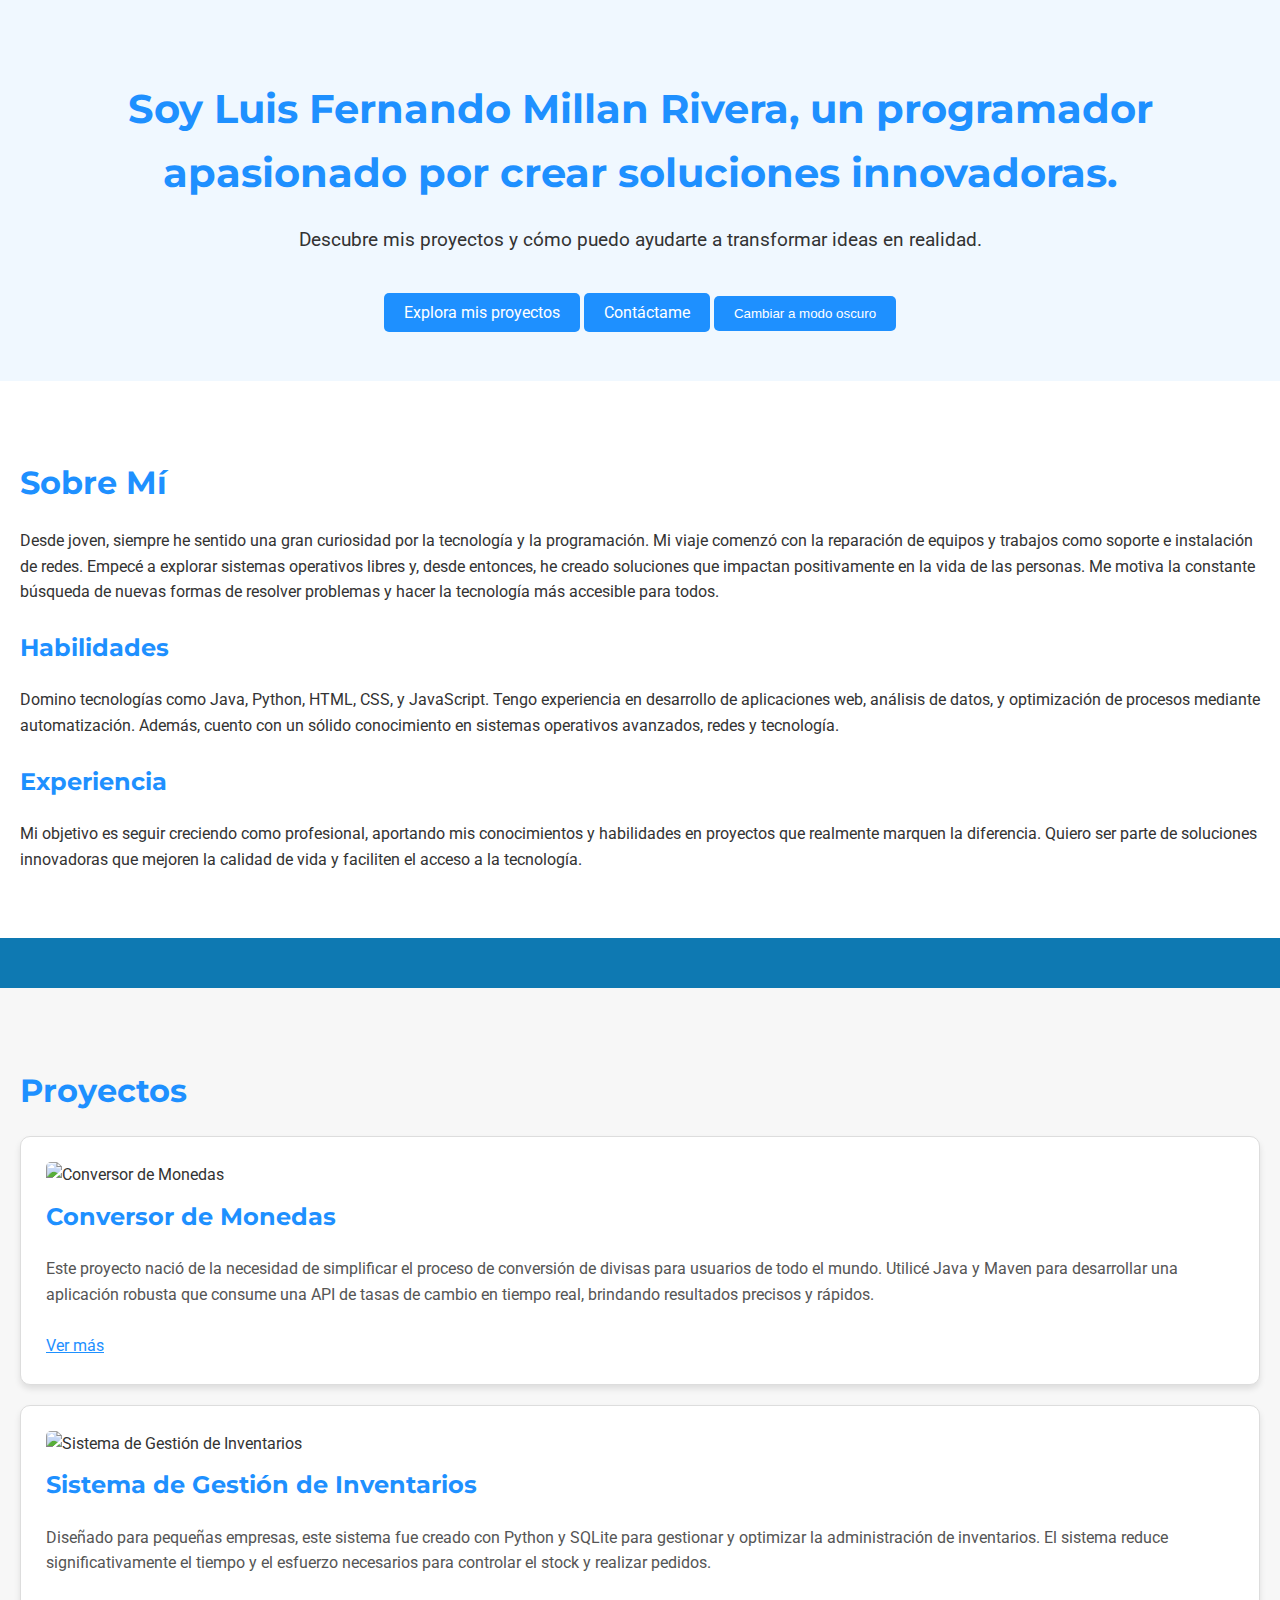
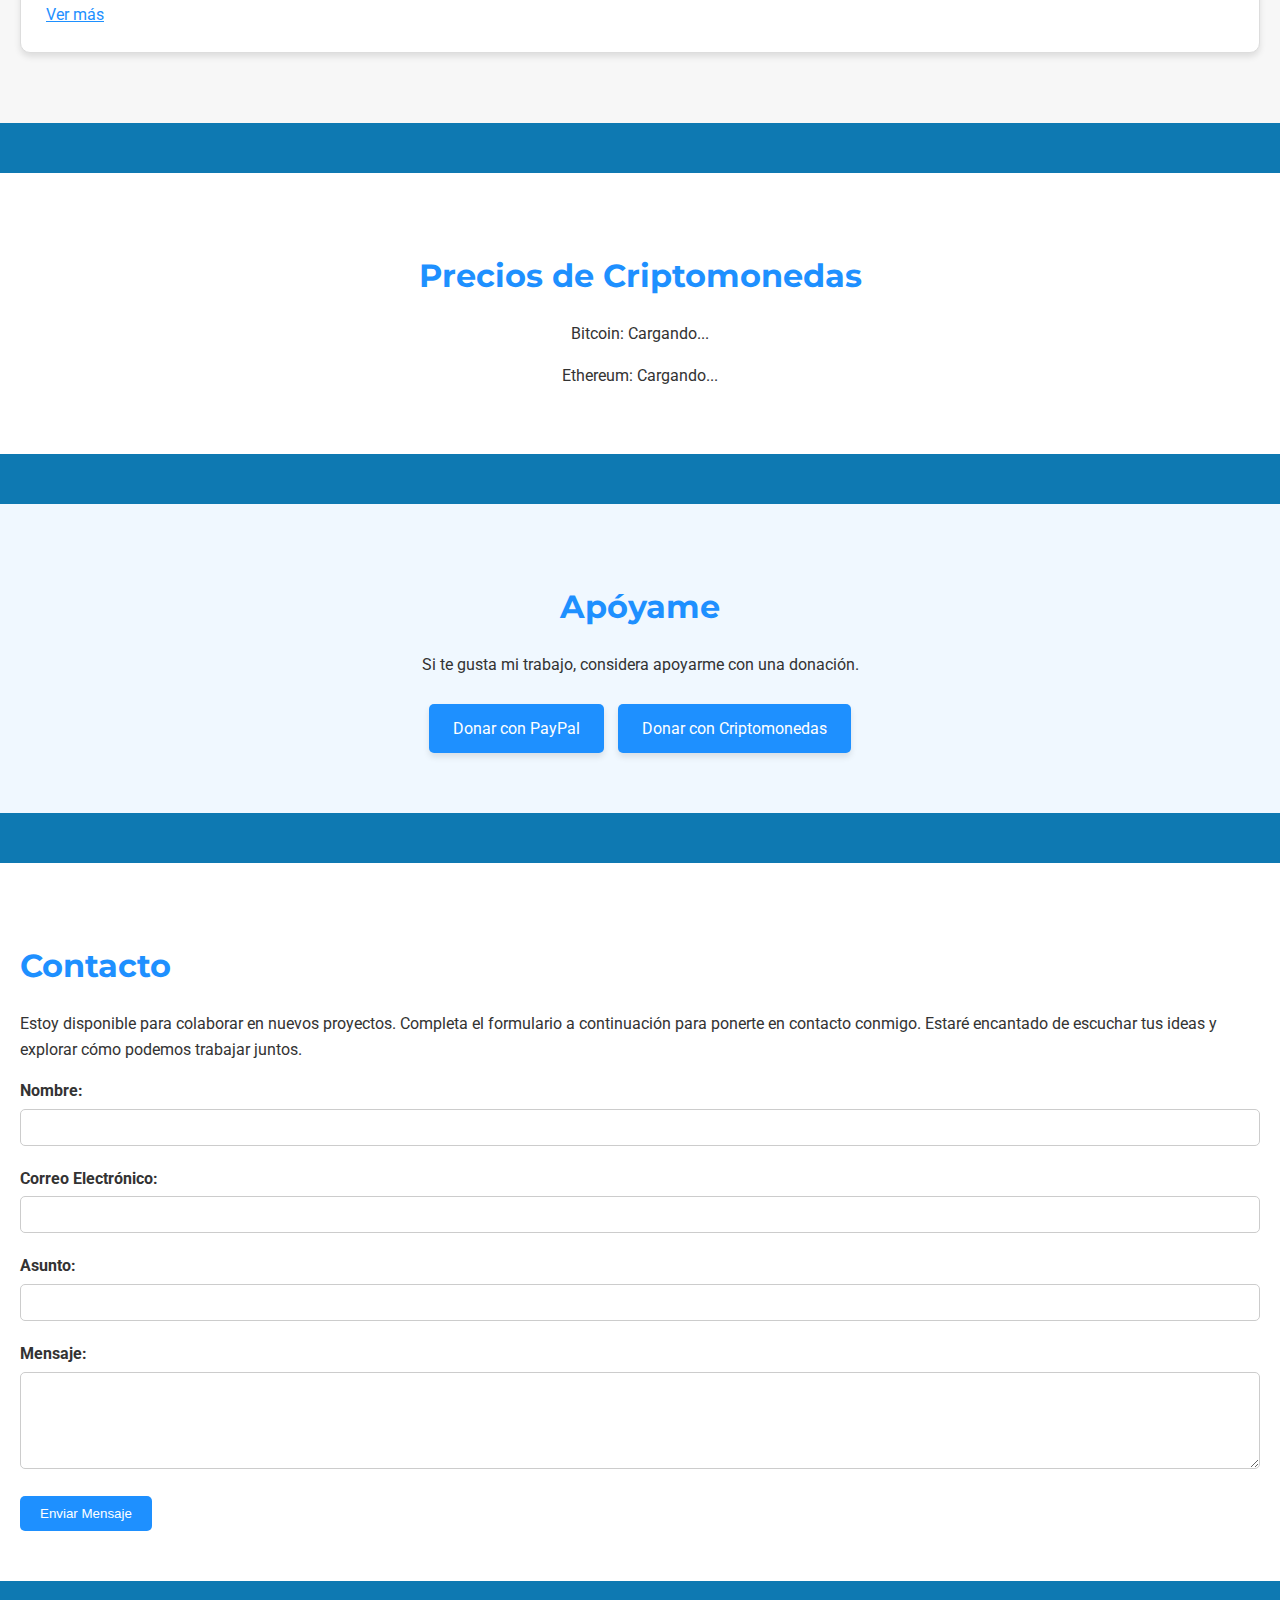
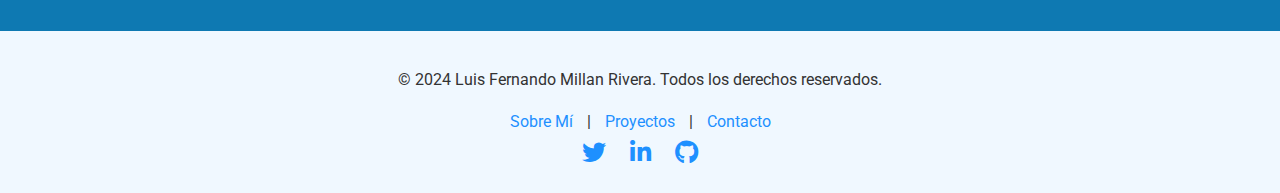
==== index.html @ 3295ddcd "actualizacion" ====
<!DOCTYPE html>
<html lang="es">
<head>
    <meta charset="UTF-8">
    <meta name="viewport" content="width=device-width, initial-scale=1.0">
    <title>Luis Fernando Millan Rivera - Programador</title>
    <!-- Fuentes de Iconos -->
    <link rel="stylesheet" href="https://cdnjs.cloudflare.com/ajax/libs/font-awesome/6.0.0-beta3/css/all.min.css">

    <!-- Fuentes de Google -->
    <link rel="preconnect" href="https://fonts.googleapis.com">
    <link rel="preconnect" href="https://fonts.gstatic.com" crossorigin>
    <link href="https://fonts.googleapis.com/css2?family=Montserrat:wght@400;700&family=Roboto:wght@400;500;700&display=swap" rel="stylesheet">
    
    <!-- Archivo CSS -->
    <link rel="stylesheet" href="/Mi_Proyecto_Backend/public/style.css">
</head>
<body>

    <!-- Encabezado -->
    <header>
        <h1>Soy Luis Fernando Millan Rivera, un programador apasionado por crear soluciones innovadoras.</h1>
        <p>Descubre mis proyectos y cómo puedo ayudarte a transformar ideas en realidad.</p>
        <a href="#projects" id="theme-toggle" class="theme-toggle">Explora mis proyectos</a>
        <a href="#contact" id="theme-toggle" class="theme-toggle">Contáctame</a>
        <button id="theme-toggle" class="theme-toggle">Cambiar a modo oscuro</button>
    </header>

    <!-- Sobre Mí -->
    <section id="about">
        <h2>Sobre Mí</h2>
        <p>Desde joven, siempre he sentido una gran curiosidad por la tecnología y la programación. Mi viaje comenzó con la reparación de equipos y trabajos como soporte e instalación de redes. Empecé a explorar sistemas operativos libres y, desde entonces, he creado soluciones que impactan positivamente en la vida de las personas. Me motiva la constante búsqueda de nuevas formas de resolver problemas y hacer la tecnología más accesible para todos.</p>
        <h3>Habilidades</h3>
        <p>Domino tecnologías como Java, Python, HTML, CSS, y JavaScript. Tengo experiencia en desarrollo de aplicaciones web, análisis de datos, y optimización de procesos mediante automatización. Además, cuento con un sólido conocimiento en sistemas operativos avanzados, redes y tecnología.</p>
        <h3>Experiencia</h3>
        <p>Mi objetivo es seguir creciendo como profesional, aportando mis conocimientos y habilidades en proyectos que realmente marquen la diferencia. Quiero ser parte de soluciones innovadoras que mejoren la calidad de vida y faciliten el acceso a la tecnología.</p>
    </section>

    <!-- Proyectos -->
    <section id="projects">
        <h2>Proyectos</h2>
        <div class="project-card">
            <img src="conversor-monedas.png" alt="Conversor de Monedas">
            <h3>Conversor de Monedas</h3>
            <p>Este proyecto nació de la necesidad de simplificar el proceso de conversión de divisas para usuarios de todo el mundo. Utilicé Java y Maven para desarrollar una aplicación robusta que consume una API de tasas de cambio en tiempo real, brindando resultados precisos y rápidos.</p>
            <a href="conversor-detalles.html">Ver más</a>
        </div>
        <div class="project-card">
            <img src="gestion-inventarios.png" alt="Sistema de Gestión de Inventarios">
            <h3>Sistema de Gestión de Inventarios</h3>
            <p>Diseñado para pequeñas empresas, este sistema fue creado con Python y SQLite para gestionar y optimizar la administración de inventarios. El sistema reduce significativamente el tiempo y el esfuerzo necesarios para controlar el stock y realizar pedidos.</p>
            <a href="inventarios-detalles.html">Ver más</a>
        </div>
        <!-- Más proyectos -->
    </section>

    <!-- Precios de Criptomonedas -->
    <section id="crypto-prices">
        <h2>Precios de Criptomonedas</h2>
        <p>Bitcoin: <span id="bitcoin-price">Cargando...</span></p>
        <p>Ethereum: <span id="ethereum-price">Cargando...</span></p>
    </section>
    
    <!-- Donaciones -->
    <section id="donations">
        <h2>Apóyame</h2>
        <p>Si te gusta mi trabajo, considera apoyarme con una donación.</p>
        <a href="https://www.paypal.com/donate?hosted_button_id=XXXXX" class="cta-button">Donar con PayPal</a>
        <a href="https://www.coinbase.com/join/XXXXX" class="cta-button">Donar con Criptomonedas</a>
    </section>

    <!-- Contacto -->
    <section id="contact">
        <h2>Contacto</h2>
        <p>Estoy disponible para colaborar en nuevos proyectos. Completa el formulario a continuación para ponerte en contacto conmigo. Estaré encantado de escuchar tus ideas y explorar cómo podemos trabajar juntos.</p>
        <form action="#" method="post">
            <label for="name">Nombre:</label>
            <input type="text" id="name" name="name" required>

            <label for="email">Correo Electrónico:</label>
            <input type="email" id="email" name="email" required>

            <label for="subject">Asunto:</label>
            <input type="text" id="subject" name="subject" required>

            <label for="message">Mensaje:</label>
            <textarea id="message" name="message" rows="5" required></textarea>

            <button type="submit">Enviar Mensaje</button>
        </form>
    </section>

    <!-- Pie de Página -->
    <footer>
        <p>&copy; 2024 Luis Fernando Millan Rivera. Todos los derechos reservados.</p>
        <nav>
            <a href="#about">Sobre Mí</a> | 
            <a href="#projects">Proyectos</a> | 
            <a href="#contact">Contacto</a>
        </nav>
        <div class="footer-social">
            <a href="https://twitter.com/tuusuario" target="_blank"><i class="fab fa-twitter"></i></a>
            <a href="https://linkedin.com/in/tuusuario" target="_blank"><i class="fab fa-linkedin-in"></i></a>
            <a href="https://github.com/tuusuario" target="_blank"><i class="fab fa-github"></i></a>
        </div>
    </footer>
    
    <!-- Archivo JavaScript -->
    <script src="app.js"></script>
</body>
</html>
---- Mi_Proyecto_Backend/public/style.css ----
/* Estilos globales */
body {
    font-family: 'Roboto', sans-serif;
    color: #333333; /* Color de texto por defecto */
    background-color: #0E79B2; /* Fondo inicial */
    margin: 0;
    padding: 0;
    line-height: 1.6;
    transition: background-color 0.3s ease, color 0.3s ease; /* Transiciones suaves para modo oscuro/claro */
}

/* Modo oscuro */
body.dark-mode {
    background-color: #333333; /* Fondo oscuro */
    color: #FFFFFF; /* Texto claro */
}

.dark-mode header, .dark-mode #about, .dark-mode #projects, .dark-mode #contact, .dark-mode footer {
    background-color: #444444; /* Fondo oscuro para secciones */
    color: #FFFFFF; /* Texto claro */
}

.dark-mode .cta-button {
    background-color: #555555; /* Botones más oscuros */
}

.dark-mode .cta-button:hover {
    background-color: #666666; /* Hover en botones más claro */
}

.dark-mode .project-card {
    background-color: #555555; /* Fondo oscuro en tarjetas de proyectos */
    border-color: #666666; /* Bordes más claros */
}

.dark-mode footer {
    background-color: #444444; /* Fondo oscuro en pie de página */
}

/* Tipografía de Títulos */
h1, h2, h3 {
    font-family: 'Montserrat', sans-serif;
    color: #1E90FF;
    margin-bottom: 20px;
    transition: color 0.3s ease;
}

h1 {
    font-size: 2.5rem;
}

h2 {
    font-size: 2rem;
}

h3 {
    font-size: 1.5rem;
}

/* Enlaces y Botones */
a {
    color: #1E90FF;
    text-decoration: none;
    transition: color 0.3s ease;
}

a:hover {
    color: #104E8B;
}

.cta-button {
    display: inline-block;
    padding: 12px 24px;
    margin: 10px 5px;
    background-color: #1E90FF;
    color: #FFFFFF;
    border-radius: 5px;
    text-align: center;
    box-shadow: 0 4px 6px rgba(0, 0, 0, 0.1);
    transition: background-color 0.3s ease, box-shadow 0.3s ease;
}

.cta-button:hover {
    background-color: #104E8B;
    box-shadow: 0 6px 8px rgba(0, 0, 0, 0.15);
}

/* Encabezado */
header {
    text-align: center;
    padding: 50px 20px;
    background-color: #F0F8FF;
    color: #333333;
    transition: background-color 0.3s ease, color 0.3s ease;
}

header p {
    font-size: 1.2rem;
    margin: 20px 0;
}

/* Botón para cambiar modo claro/oscuro */
.theme-toggle {
    margin-top: 20px;
    padding: 10px 20px;
    background-color: #1E90FF;
    color: #FFFFFF;
    border: none;
    border-radius: 5px;
    cursor: pointer;
    transition: background-color 0.3s ease, color 0.3s ease;
}

.theme-toggle:hover {
    background-color: #104E8B;
}

/* Margen sobre secciones */
section {
    padding: 60px 20px;
    margin-bottom: 50px;
    transition: background-color 0.3s ease, color 0.3s ease;
}

/* Sección Sobre Mí */
#about {
    padding: 50px 20px;
    background-color: #FFFFFF;
    color: #333333;
}

/* Sección Proyectos */
#projects {
    padding: 50px 20px;
    background-color: #F7F7F7;
    color: #333333;
}

.project-card {
    background-color: #FFFFFF;
    border: 1px solid #DDDDDD;
    border-radius: 10px;
    padding: 25px;
    margin-bottom: 20px;
    box-shadow: 0 4px 6px rgba(0, 0, 0, 0.1);
    transition: transform 0.3s ease, box-shadow 0.3s ease, background-color 0.3s ease, border-color 0.3s ease;
}

.project-card img {
    max-width: 100%;
    border-radius: 5px;
}

.project-card h3 {
    font-size: 1.5rem;
    margin-top: 10px;
}

.project-card p {
    margin-top: 10px;
    color: #555555;
}

.project-card a {
    display: inline-block;
    margin-top: 10px;
    color: #1E90FF;
    text-decoration: underline;
}

.project-card:hover {
    transform: translateY(-5px);
    box-shadow: 0 8px 12px rgba(0, 0, 0, 0.2);
}

/* Sección Precios de Criptomonedas */
#crypto-prices {
    padding: 50px 20px;
    background-color: #FFFFFF;
    color: #333333;
    text-align: center;
}

/* Sección Donaciones */
#donations {
    padding: 50px 20px;
    background-color: #F0F8FF;
    color: #333333;
    text-align: center;
}

/* Sección Contacto */
#contact {
    padding: 50px 20px;
    background-color: #FFFFFF;
    color: #333333;
}

form label {
    display: block;
    margin-bottom: 5px;
    font-weight: bold;
}

form input, form textarea {
    width: 100%;
    max-width: 100%;
    box-sizing: border-box;
    padding: 10px;
    margin-bottom: 20px;
    border: 1px solid #CCCCCC;
    border-radius: 5px;
}

form button {
    padding: 10px 20px;
    background-color: #1E90FF;
    color: #FFFFFF;
    border: none;
    border-radius: 5px;
    cursor: pointer;
    transition: background-color 0.3s ease;
}

form button:hover {
    background-color: #104E8B;
}

/* Pie de Página */
footer {
    padding: 20px;
    text-align: center;
    background-color: #F0F8FF;
    color: #333333;
}

footer nav a {
    margin: 0 10px;
    color: #1E90FF;
}

.footer-social a {
    margin: 0 10px;
    color: #1E90FF;
    font-size: 1.5rem;
    transition: color 0.3s ease;
}

.footer-social a:hover {
    color: #104E8B;
}

/* Responsive moviles */
@media (max-width: 768px) {
    h1 {
        font-size: 2rem;
    }

    header p {
        font-size: 1rem;
    }

    .cta-button {
        padding: 10px 20px;
        font-size: 1rem;
    }

    section {
        padding: 40px 15px;
    }

    form input, form textarea {
        padding: 10px;
        font-size: 1rem;
    }
}
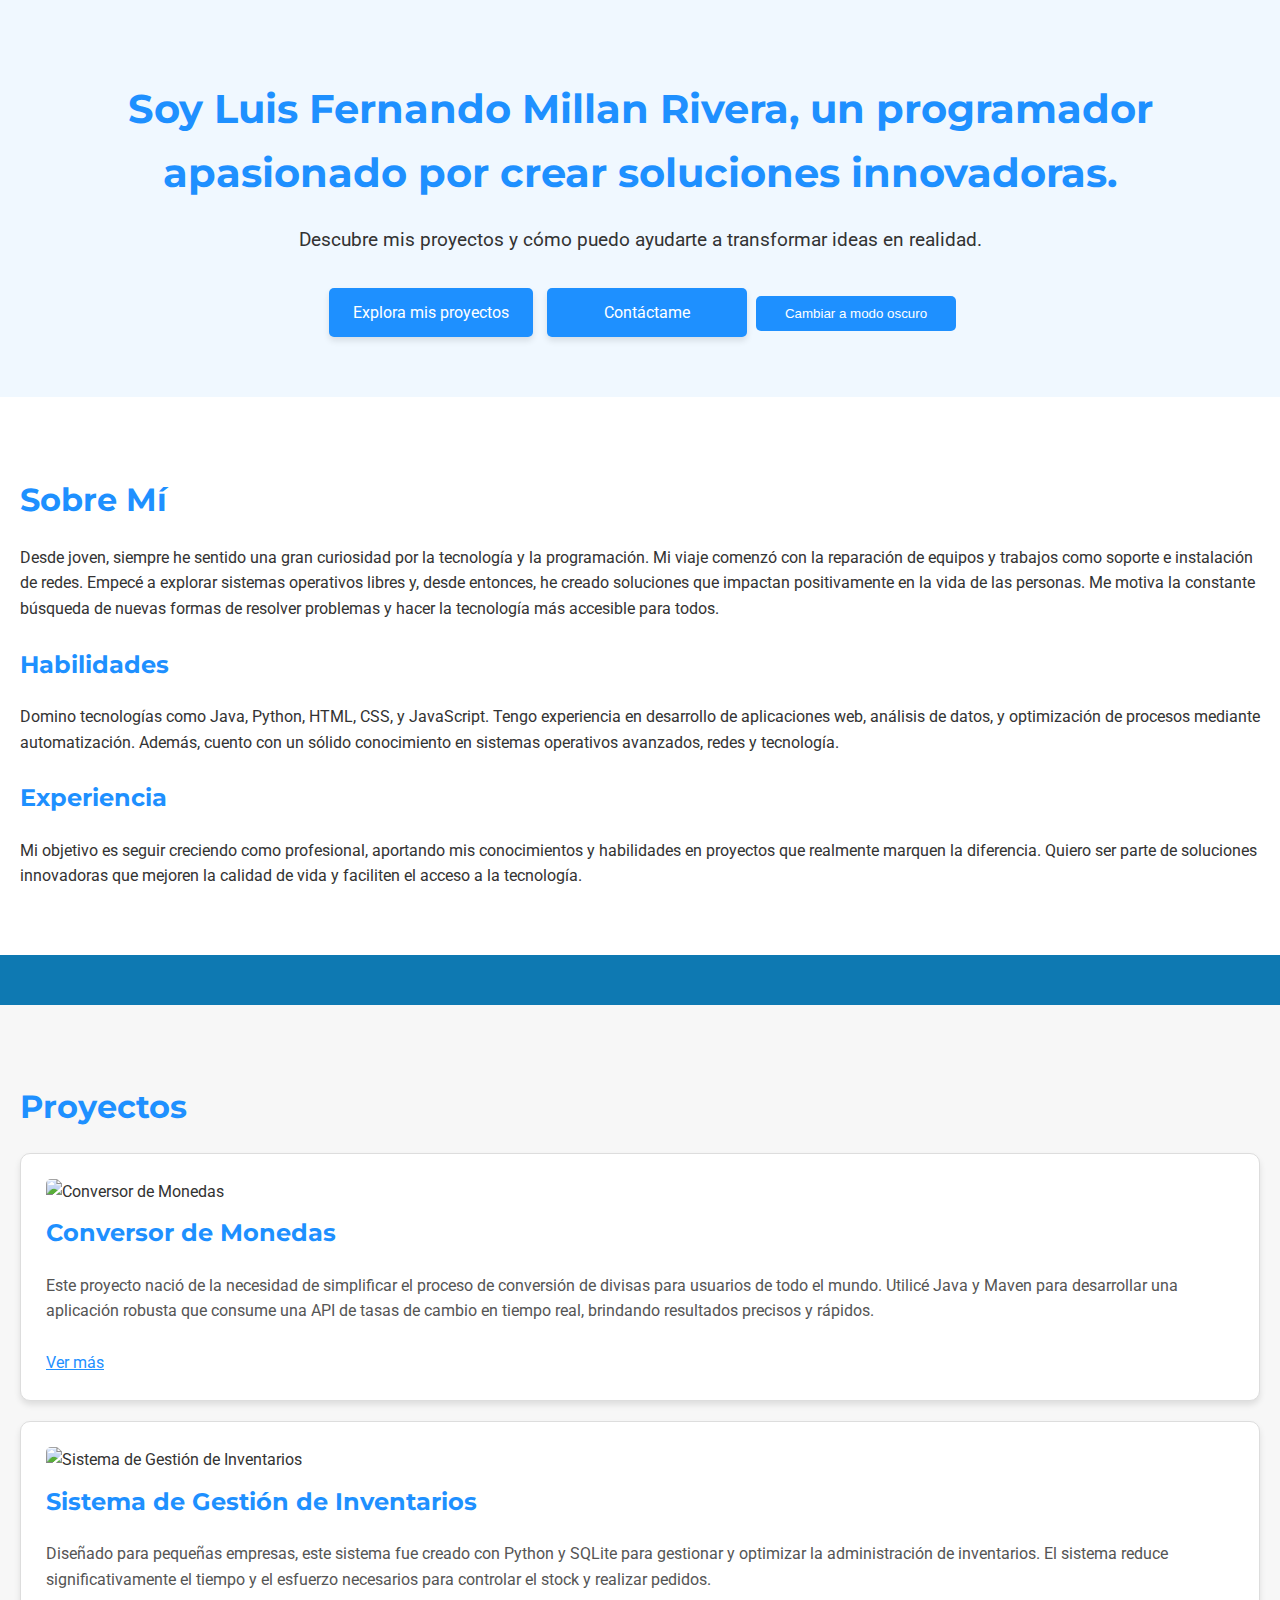
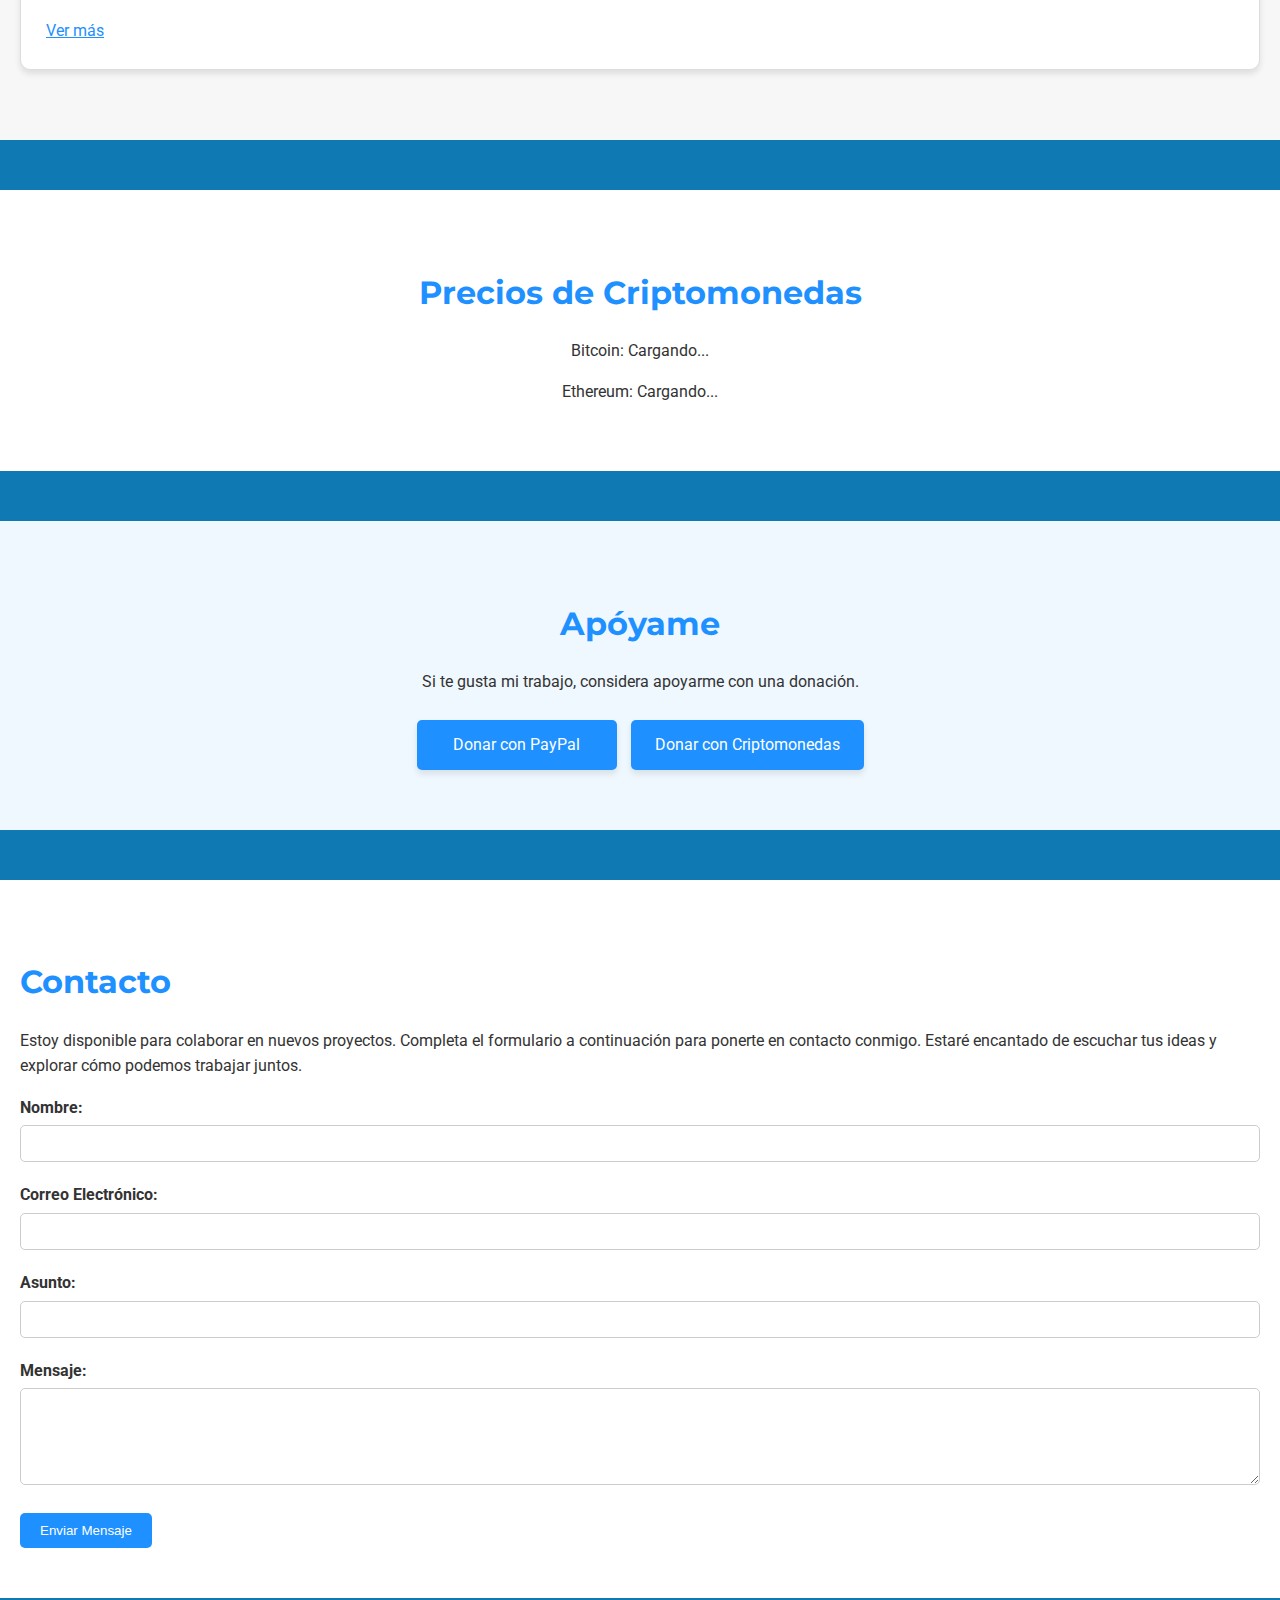
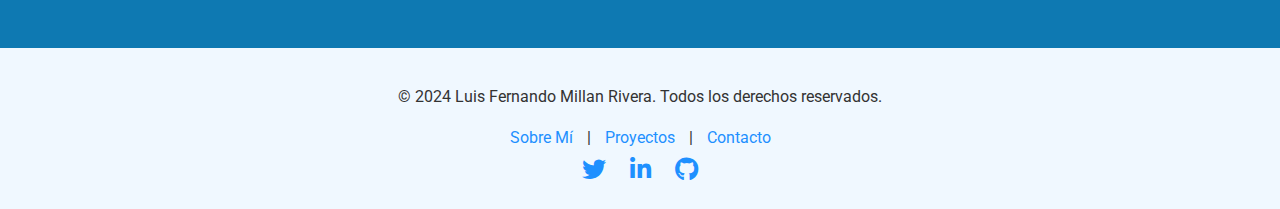
==== commit 21b5f30f: "actualizacion basica" ====
--- a/index.html
+++ b/index.html
@@ -21,9 +21,9 @@
     <header>
         <h1>Soy Luis Fernando Millan Rivera, un programador apasionado por crear soluciones innovadoras.</h1>
         <p>Descubre mis proyectos y cómo puedo ayudarte a transformar ideas en realidad.</p>
-        <a href="#projects" id="theme-toggle" class="theme-toggle">Explora mis proyectos</a>
-        <a href="#contact" id="theme-toggle" class="theme-toggle">Contáctame</a>
-        <button id="theme-toggle" class="theme-toggle">Cambiar a modo oscuro</button>
+        <a href="#projects" class="cta-button">Explora mis proyectos</a>
+        <a href="#contact" class="cta-button">Contáctame</a>
+        <button id="theme-toggle-btn" class="theme-toggle">Cambiar a modo oscuro</button>
     </header>
 
     <!-- Sobre Mí -->
@@ -99,9 +99,9 @@
             <a href="#contact">Contacto</a>
         </nav>
         <div class="footer-social">
-            <a href="https://twitter.com/tuusuario" target="_blank"><i class="fab fa-twitter"></i></a>
-            <a href="https://linkedin.com/in/tuusuario" target="_blank"><i class="fab fa-linkedin-in"></i></a>
-            <a href="https://github.com/tuusuario" target="_blank"><i class="fab fa-github"></i></a>
+            <a href="https://twitter.com/luisfmillanr" target="_blank"><i class="fab fa-twitter"></i></a>
+            <a href="https://linkedin.com/in/fernando-dataanaliyst" target="_blank"><i class="fab fa-linkedin-in"></i></a>
+            <a href="https://github.com/Luisfmillanr" target="_blank"><i class="fab fa-github"></i></a>
         </div>
     </footer>
     
@@ -109,3 +109,4 @@
     <script src="app.js"></script>
 </body>
 </html>
+
--- a/Mi_Proyecto_Backend/public/style.css
+++ b/Mi_Proyecto_Backend/public/style.css
@@ -22,10 +22,12 @@
 
 .dark-mode .cta-button {
     background-color: #555555; /* Botones más oscuros */
+    color: #FFFFFF;
 }
 
 .dark-mode .cta-button:hover {
-    background-color: #666666; /* Hover en botones más claro */
+    background-color: #777777; /* Hover en botones más claro */
+    color: #FFFFFF;
 }
 
 .dark-mode .project-card {
@@ -76,6 +78,9 @@
     color: #FFFFFF;
     border-radius: 5px;
     text-align: center;
+    box-sizing: border-box; /* Para asegurar tamaños consistentes */
+    min-width: 200px; /* Asegurar que los botones tengan el mismo ancho mínimo */
+    text-align: center;
     box-shadow: 0 4px 6px rgba(0, 0, 0, 0.1);
     transition: background-color 0.3s ease, box-shadow 0.3s ease;
 }
@@ -83,6 +88,7 @@
 .cta-button:hover {
     background-color: #104E8B;
     box-shadow: 0 6px 8px rgba(0, 0, 0, 0.15);
+    color: #FFFFFF;
 }
 
 /* Encabezado */
@@ -109,10 +115,12 @@
     border-radius: 5px;
     cursor: pointer;
     transition: background-color 0.3s ease, color 0.3s ease;
+    min-width: 200px; /* Asegurar que el botón sea consistente en tamaño */
 }
 
 .theme-toggle:hover {
     background-color: #104E8B;
+    color: #FFFFFF;
 }
 
 /* Margen sobre secciones */
@@ -277,3 +285,4 @@
 
 
 
+
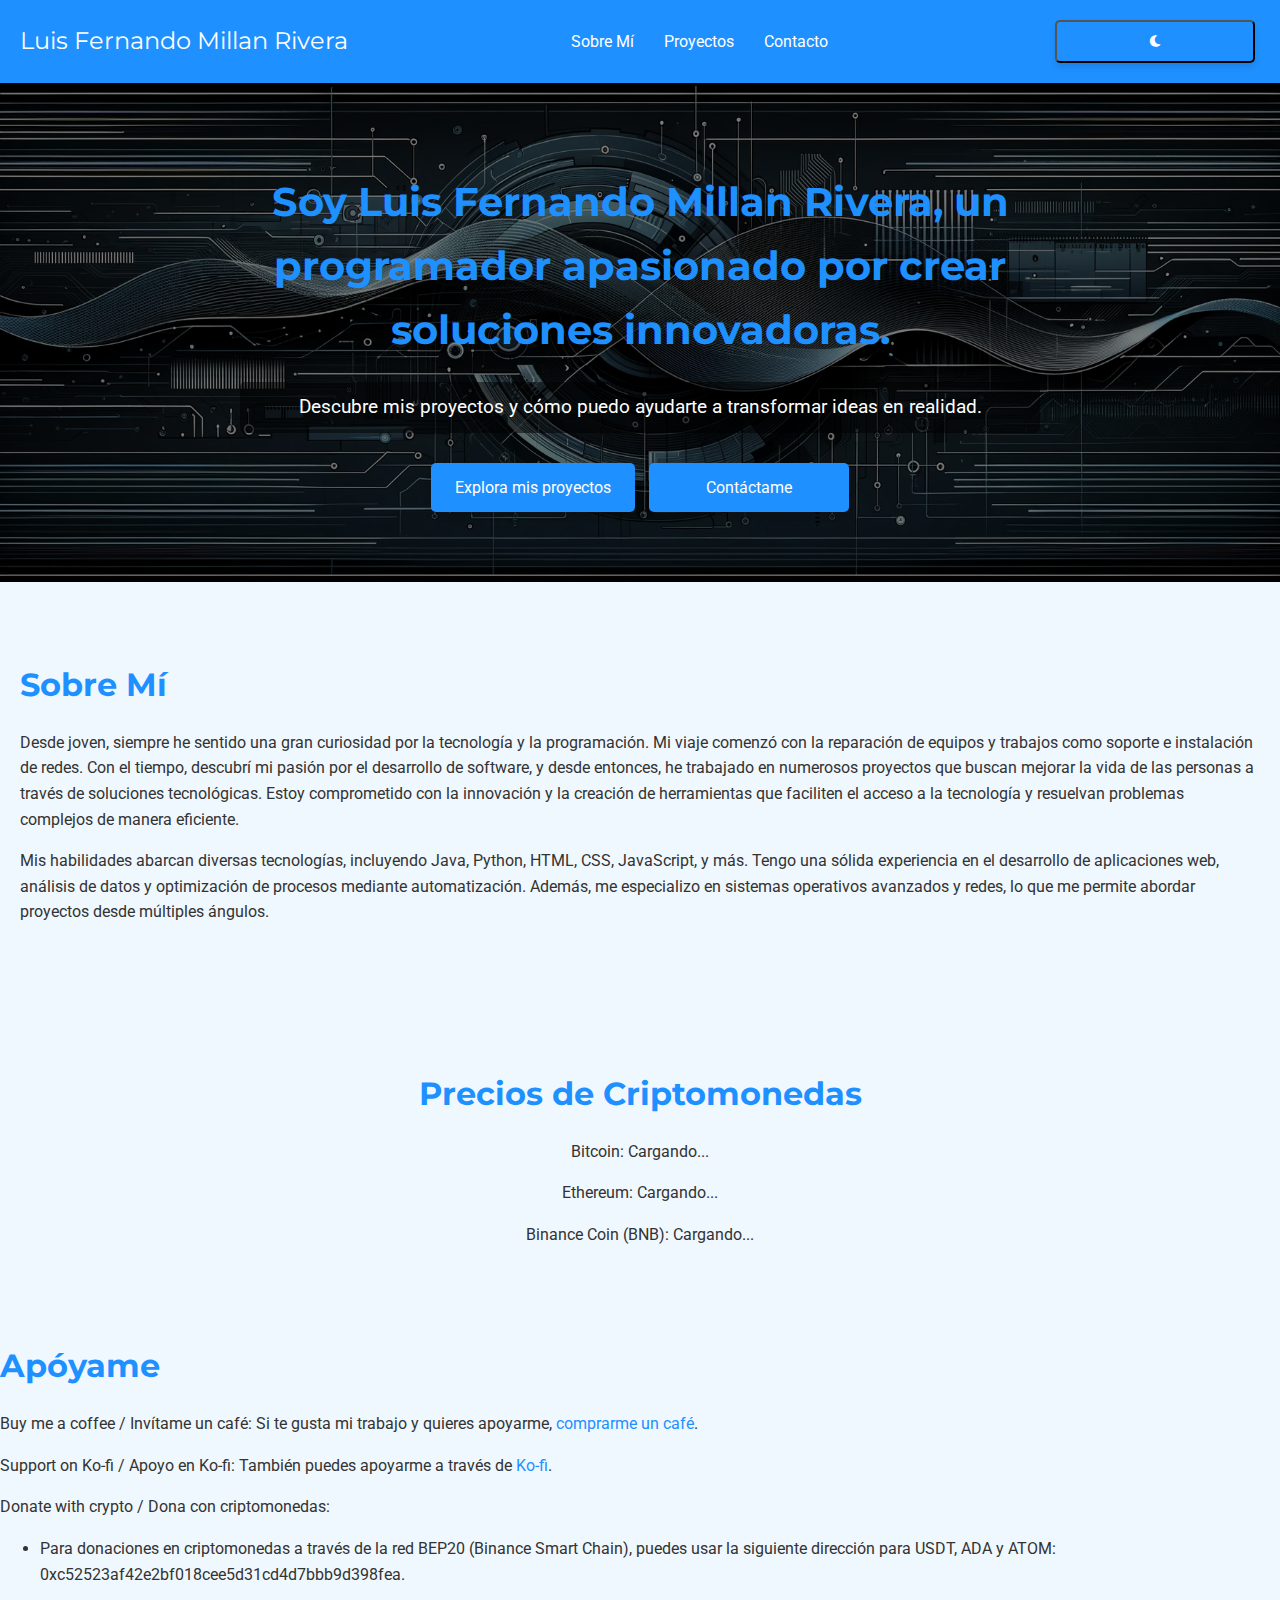
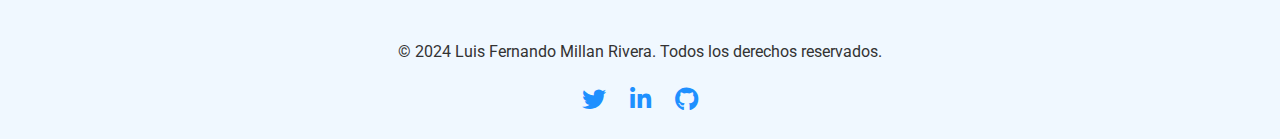
==== commit fb7b195c: "actualizacion intermedia, paginas nuevas y confiraciones" ====
--- a/index.html
+++ b/index.html
@@ -1,9 +1,13 @@
 <!DOCTYPE html>
 <html lang="es">
+
 <head>
     <meta charset="UTF-8">
+    <meta http-equiv="X-UA-Compatible" content="IE=edge">
     <meta name="viewport" content="width=device-width, initial-scale=1.0">
+    <meta name="description" content="Portafolio de Luis Fernando Millan Rivera, un programador apasionado por crear soluciones innovadoras y optimización de procesos tecnológicos.">
     <title>Luis Fernando Millan Rivera - Programador</title>
+
     <!-- Fuentes de Iconos -->
     <link rel="stylesheet" href="https://cdnjs.cloudflare.com/ajax/libs/font-awesome/6.0.0-beta3/css/all.min.css">
 
@@ -11,102 +15,84 @@
     <link rel="preconnect" href="https://fonts.googleapis.com">
     <link rel="preconnect" href="https://fonts.gstatic.com" crossorigin>
     <link href="https://fonts.googleapis.com/css2?family=Montserrat:wght@400;700&family=Roboto:wght@400;500;700&display=swap" rel="stylesheet">
-    
+
     <!-- Archivo CSS -->
     <link rel="stylesheet" href="/Mi_Proyecto_Backend/public/style.css">
+    <link rel="icon" href="/Mi_Proyecto_Backend/public/images/menulines.png" type="image/x-icon">
 </head>
+
 <body>
+    <!-- Barra de Navegación -->
+    <nav class="navbar" id="main-navigation">
+        <div class="navbar-container">
+            <a href="index.html" class="brand-logo">Luis Fernando Millan Rivera</a>
+            <button class="menu-toggle" aria-label="Abrir menú" aria-expanded="false" aria-controls="navigation">
+                <i class="fas fa-bars" aria-hidden="true"></i>
+            </button>
+            <ul class="nav-list">
+                <li><a href="index.html#about">Sobre Mí</a></li>
+                <li><a href="proyectos.html">Proyectos</a></li>
+                <li><a href="contacto.html">Contacto</a></li>
+            </ul>
+            <button id="theme-toggle" class="theme-toggle" aria-label="Toggle dark mode">
+                <i id="theme-icon" class="fas fa-moon"></i>
+            </button>            
+        </div>
+    </nav>
 
     <!-- Encabezado -->
-    <header>
-        <h1>Soy Luis Fernando Millan Rivera, un programador apasionado por crear soluciones innovadoras.</h1>
-        <p>Descubre mis proyectos y cómo puedo ayudarte a transformar ideas en realidad.</p>
-        <a href="#projects" class="cta-button">Explora mis proyectos</a>
-        <a href="#contact" class="cta-button">Contáctame</a>
-        <button id="theme-toggle-btn" class="theme-toggle">Cambiar a modo oscuro</button>
+    <header class="main-header">
+        <div class="header-content">
+            <h1>Soy Luis Fernando Millan Rivera, un programador apasionado por crear soluciones innovadoras.</h1>
+            <p>Descubre mis proyectos y cómo puedo ayudarte a transformar ideas en realidad.</p>
+            <div class="header-buttons">
+                <a href="proyectos.html" class="cta-button">Explora mis proyectos</a>
+                <a href="contacto.html" class="cta-button">Contáctame</a>
+            </div>
+        </div>
     </header>
 
     <!-- Sobre Mí -->
-    <section id="about">
+    <section id="about" class="about-section">
         <h2>Sobre Mí</h2>
-        <p>Desde joven, siempre he sentido una gran curiosidad por la tecnología y la programación. Mi viaje comenzó con la reparación de equipos y trabajos como soporte e instalación de redes. Empecé a explorar sistemas operativos libres y, desde entonces, he creado soluciones que impactan positivamente en la vida de las personas. Me motiva la constante búsqueda de nuevas formas de resolver problemas y hacer la tecnología más accesible para todos.</p>
-        <h3>Habilidades</h3>
-        <p>Domino tecnologías como Java, Python, HTML, CSS, y JavaScript. Tengo experiencia en desarrollo de aplicaciones web, análisis de datos, y optimización de procesos mediante automatización. Además, cuento con un sólido conocimiento en sistemas operativos avanzados, redes y tecnología.</p>
-        <h3>Experiencia</h3>
-        <p>Mi objetivo es seguir creciendo como profesional, aportando mis conocimientos y habilidades en proyectos que realmente marquen la diferencia. Quiero ser parte de soluciones innovadoras que mejoren la calidad de vida y faciliten el acceso a la tecnología.</p>
+        <p>Desde joven, siempre he sentido una gran curiosidad por la tecnología y la programación. Mi viaje comenzó con la reparación de equipos y trabajos como soporte e instalación de redes. Con el tiempo, descubrí mi pasión por el desarrollo de software, y desde entonces, he trabajado en numerosos proyectos que buscan mejorar la vida de las personas a través de soluciones tecnológicas. Estoy comprometido con la innovación y la creación de herramientas que faciliten el acceso a la tecnología y resuelvan problemas complejos de manera eficiente.</p>
+        <p>Mis habilidades abarcan diversas tecnologías, incluyendo Java, Python, HTML, CSS, JavaScript, y más. Tengo una sólida experiencia en el desarrollo de aplicaciones web, análisis de datos y optimización de procesos mediante automatización. Además, me especializo en sistemas operativos avanzados y redes, lo que me permite abordar proyectos desde múltiples ángulos.</p>
     </section>
 
-    <!-- Proyectos -->
-    <section id="projects">
-        <h2>Proyectos</h2>
-        <div class="project-card">
-            <img src="conversor-monedas.png" alt="Conversor de Monedas">
-            <h3>Conversor de Monedas</h3>
-            <p>Este proyecto nació de la necesidad de simplificar el proceso de conversión de divisas para usuarios de todo el mundo. Utilicé Java y Maven para desarrollar una aplicación robusta que consume una API de tasas de cambio en tiempo real, brindando resultados precisos y rápidos.</p>
-            <a href="conversor-detalles.html">Ver más</a>
-        </div>
-        <div class="project-card">
-            <img src="gestion-inventarios.png" alt="Sistema de Gestión de Inventarios">
-            <h3>Sistema de Gestión de Inventarios</h3>
-            <p>Diseñado para pequeñas empresas, este sistema fue creado con Python y SQLite para gestionar y optimizar la administración de inventarios. El sistema reduce significativamente el tiempo y el esfuerzo necesarios para controlar el stock y realizar pedidos.</p>
-            <a href="inventarios-detalles.html">Ver más</a>
-        </div>
-        <!-- Más proyectos -->
+    <!-- Sección de Precios de Criptomonedas -->
+    <section id="crypto-prices" class="crypto-section">
+        <h2>Precios de Criptomonedas</h2>
+        <p>Bitcoin: <span id="bitcoin-price" aria-live="polite">Cargando...</span></p>
+        <p>Ethereum: <span id="ethereum-price" aria-live="polite">Cargando...</span></p>
+        <p>Binance Coin (BNB): <span id="bnb-price" aria-live="polite">Cargando...</span></p>
     </section>
 
-    <!-- Precios de Criptomonedas -->
-    <section id="crypto-prices">
-        <h2>Precios de Criptomonedas</h2>
-        <p>Bitcoin: <span id="bitcoin-price">Cargando...</span></p>
-        <p>Ethereum: <span id="ethereum-price">Cargando...</span></p>
-    </section>
-    
-    <!-- Donaciones -->
-    <section id="donations">
+    <!-- Sección de Donaciones -->
+    <section id="donations" class="donations-section">
         <h2>Apóyame</h2>
-        <p>Si te gusta mi trabajo, considera apoyarme con una donación.</p>
-        <a href="https://www.paypal.com/donate?hosted_button_id=XXXXX" class="cta-button">Donar con PayPal</a>
-        <a href="https://www.coinbase.com/join/XXXXX" class="cta-button">Donar con Criptomonedas</a>
-    </section>
-
-    <!-- Contacto -->
-    <section id="contact">
-        <h2>Contacto</h2>
-        <p>Estoy disponible para colaborar en nuevos proyectos. Completa el formulario a continuación para ponerte en contacto conmigo. Estaré encantado de escuchar tus ideas y explorar cómo podemos trabajar juntos.</p>
-        <form action="#" method="post">
-            <label for="name">Nombre:</label>
-            <input type="text" id="name" name="name" required>
-
-            <label for="email">Correo Electrónico:</label>
-            <input type="email" id="email" name="email" required>
-
-            <label for="subject">Asunto:</label>
-            <input type="text" id="subject" name="subject" required>
-
-            <label for="message">Mensaje:</label>
-            <textarea id="message" name="message" rows="5" required></textarea>
-
-            <button type="submit">Enviar Mensaje</button>
-        </form>
+        <p>Buy me a coffee / Invítame un café: Si te gusta mi trabajo y quieres apoyarme, <a href="https://buymeacoffee.com/luisfmillay" target="_blank">comprarme un café</a>.</p>
+        <p>Support on Ko-fi / Apoyo en Ko-fi: También puedes apoyarme a través de <a href="https://ko-fi.com/luisfernandomillanrivera" target="_blank">Ko-fi</a>.</p>
+        <p>Donate with crypto / Dona con criptomonedas:</p>
+        <ul>
+            <li>Para donaciones en criptomonedas a través de la red BEP20 (Binance Smart Chain), puedes usar la siguiente dirección para USDT, ADA y ATOM: 0xc52523af42e2bf018cee5d31cd4d7bbb9d398fea.</li>
+        </ul>
     </section>
 
     <!-- Pie de Página -->
-    <footer>
+    <footer class="footer">
         <p>&copy; 2024 Luis Fernando Millan Rivera. Todos los derechos reservados.</p>
-        <nav>
-            <a href="#about">Sobre Mí</a> | 
-            <a href="#projects">Proyectos</a> | 
-            <a href="#contact">Contacto</a>
+        <nav class="footer-social">
+            <a href="https://twitter.com/luisfmillanr" target="_blank" aria-label="Twitter"><i class="fab fa-twitter"></i></a>
+            <a href="https://linkedin.com/in/fernando-dataanaliyst" target="_blank" aria-label="LinkedIn"><i class="fab fa-linkedin-in"></i></a>
+            <a href="https://github.com/Luisfmillanr" target="_blank" aria-label="GitHub"><i class="fab fa-github"></i></a>
         </nav>
-        <div class="footer-social">
-            <a href="https://twitter.com/luisfmillanr" target="_blank"><i class="fab fa-twitter"></i></a>
-            <a href="https://linkedin.com/in/fernando-dataanaliyst" target="_blank"><i class="fab fa-linkedin-in"></i></a>
-            <a href="https://github.com/Luisfmillanr" target="_blank"><i class="fab fa-github"></i></a>
-        </div>
     </footer>
-    
-    <!-- Archivo JavaScript -->
-    <script src="app.js"></script>
+
+    <script src="app.js" defer></script>
 </body>
+
 </html>
 
+
+
+
--- a/Mi_Proyecto_Backend/public/style.css
+++ b/Mi_Proyecto_Backend/public/style.css
@@ -1,50 +1,66 @@
-/* Estilos globales */
+:root {
+    --primary-color: #1E90FF;
+    --secondary-color: #104E8B;
+    --light-bg-color: #F0F8FF;
+    --dark-bg-color: #333333;
+    --dark-bg-secondary-color: #444444;
+    --dark-text-color: #FFFFFF;
+    --light-text-color: #333333;
+    --border-radius: 5px;
+    --transition-speed: 0.3s;
+}
+
 body {
     font-family: 'Roboto', sans-serif;
-    color: #333333; /* Color de texto por defecto */
-    background-color: #0E79B2; /* Fondo inicial */
+    color: var(--light-text-color);
+    background-color: var(--light-bg-color);
     margin: 0;
     padding: 0;
     line-height: 1.6;
-    transition: background-color 0.3s ease, color 0.3s ease; /* Transiciones suaves para modo oscuro/claro */
+    transition: background-color var(--transition-speed) ease, color var(--transition-speed) ease;
 }
 
 /* Modo oscuro */
 body.dark-mode {
-    background-color: #333333; /* Fondo oscuro */
-    color: #FFFFFF; /* Texto claro */
-}
-
-.dark-mode header, .dark-mode #about, .dark-mode #projects, .dark-mode #contact, .dark-mode footer {
-    background-color: #444444; /* Fondo oscuro para secciones */
-    color: #FFFFFF; /* Texto claro */
-}
-
-.dark-mode .cta-button {
-    background-color: #555555; /* Botones más oscuros */
-    color: #FFFFFF;
-}
-
-.dark-mode .cta-button:hover {
-    background-color: #777777; /* Hover en botones más claro */
-    color: #FFFFFF;
+    background-color: var(--dark-bg-color);
+    color: var(--dark-text-color);
+}
+
+.dark-mode header,
+.dark-mode .about-section,
+.dark-mode .crypto-section,
+.dark-mode .footer {
+    background-color: var(--dark-bg-secondary-color);
+    color: var(--dark-text-color);
+}
+
+.dark-mode .cta-button,
+.dark-mode .theme-toggle {
+    background-color: var(--dark-bg-secondary-color);
+    color: var(--dark-text-color);
+}
+
+.dark-mode .cta-button:hover,
+.dark-mode .theme-toggle:hover {
+    background-color: var(--secondary-color);
+    color: var(--dark-text-color);
 }
 
 .dark-mode .project-card {
-    background-color: #555555; /* Fondo oscuro en tarjetas de proyectos */
-    border-color: #666666; /* Bordes más claros */
+    background-color: var(--dark-bg-secondary-color);
+    border-color: var(--secondary-color);
 }
 
 .dark-mode footer {
-    background-color: #444444; /* Fondo oscuro en pie de página */
+    background-color: var(--dark-bg-secondary-color);
 }
 
 /* Tipografía de Títulos */
 h1, h2, h3 {
     font-family: 'Montserrat', sans-serif;
-    color: #1E90FF;
+    color: var(--primary-color);
     margin-bottom: 20px;
-    transition: color 0.3s ease;
+    transition: color var(--transition-speed) ease;
 }
 
 h1 {
@@ -61,102 +77,180 @@
 
 /* Enlaces y Botones */
 a {
-    color: #1E90FF;
+    color: var(--primary-color);
     text-decoration: none;
-    transition: color 0.3s ease;
+    transition: color var(--transition-speed) ease;
 }
 
 a:hover {
-    color: #104E8B;
-}
-
-.cta-button {
+    color: var(--secondary-color);
+}
+
+.cta-button, .theme-toggle {
     display: inline-block;
     padding: 12px 24px;
     margin: 10px 5px;
-    background-color: #1E90FF;
-    color: #FFFFFF;
-    border-radius: 5px;
+    background-color: var(--primary-color);
+    color: var(--dark-text-color);
+    border-radius: var(--border-radius);
     text-align: center;
-    box-sizing: border-box; /* Para asegurar tamaños consistentes */
-    min-width: 200px; /* Asegurar que los botones tengan el mismo ancho mínimo */
-    text-align: center;
+    box-sizing: border-box;
+    min-width: 200px;
+    max-width: 250px;
     box-shadow: 0 4px 6px rgba(0, 0, 0, 0.1);
-    transition: background-color 0.3s ease, box-shadow 0.3s ease;
-}
-
-.cta-button:hover {
-    background-color: #104E8B;
+    transition: background-color var(--transition-speed) ease, box-shadow var(--transition-speed) ease;
+}
+
+.cta-button:hover, .theme-toggle:hover {
+    background-color: var(--secondary-color);
     box-shadow: 0 6px 8px rgba(0, 0, 0, 0.15);
-    color: #FFFFFF;
+    color: var(--dark-text-color);
+}
+
+/* Barra de Navegación */
+.navbar {
+    background-color: var(--primary-color);
+    color: var(--dark-text-color);
+    padding: 10px 20px;
+    display: flex;
+    justify-content: space-between;
+    align-items: center;
+}
+
+.navbar-container {
+    display: flex;
+    justify-content: space-between;
+    align-items: center;
+    width: 100%;
+}
+
+.brand-logo {
+    font-family: 'Montserrat', sans-serif;
+    font-size: 1.5rem;
+    color: var(--dark-text-color);
+}
+
+.nav-list {
+    list-style: none;
+    margin: 0;
+    padding: 0;
+    display: flex;
+}
+
+.nav-list li {
+    margin: 0 15px;
+}
+
+.nav-list a {
+    font-size: 1rem;
+    color: var(--dark-text-color);
+    transition: color var(--transition-speed) ease;
+}
+
+.nav-list a:hover {
+    color: var(--secondary-color);
+}
+
+/* Botón de menú para dispositivos móviles */
+.menu-toggle {
+    display: none;
+    background: none;
+    border: none;
+    color: var(--dark-text-color);
+    font-size: 1.5rem;
+    cursor: pointer;
+}
+
+.menu-toggle:focus {
+    outline: none;
+}
+
+@media (max-width: 768px) {
+    .nav-list {
+        display: none;
+        flex-direction: column;
+        position: absolute;
+        top: 60px;
+        right: 20px;
+        background-color: var(--primary-color);
+        border-radius: var(--border-radius);
+        width: 200px;
+        box-shadow: 0 4px 6px rgba(0, 0, 0, 0.1);
+    }
+
+    .nav-list.open {
+        display: flex;
+    }
+
+    .menu-toggle {
+        display: block;
+    }
 }
 
 /* Encabezado */
 header {
+    position: relative;
     text-align: center;
-    padding: 50px 20px;
-    background-color: #F0F8FF;
-    color: #333333;
-    transition: background-color 0.3s ease, color 0.3s ease;
+    padding: 60px 20px;
+    background: url(/Mi_Proyecto_Backend/public/images/Banner1.webp) no-repeat center center/cover;
+    color: var(--light-text-color);
+    transition: background-color var(--transition-speed) ease, color var(--transition-speed) ease;
+}
+
+header::before {
+    content: "";
+    position: absolute;
+    top: 0;
+    left: 0;
+    width: 100%;
+    height: 100%;
+    background-color: rgba(0, 0, 0, 0.5); /* Superposición de color con opacidad */
+    z-index: 1;
+}
+
+header .header-content {
+    position: relative;
+    z-index: 2;
+    max-width: 800px;
+    margin: 0 auto;
 }
 
 header p {
     font-size: 1.2rem;
     margin: 20px 0;
-}
-
-/* Botón para cambiar modo claro/oscuro */
-.theme-toggle {
-    margin-top: 20px;
-    padding: 10px 20px;
-    background-color: #1E90FF;
-    color: #FFFFFF;
-    border: none;
-    border-radius: 5px;
-    cursor: pointer;
-    transition: background-color 0.3s ease, color 0.3s ease;
-    min-width: 200px; /* Asegurar que el botón sea consistente en tamaño */
-}
-
-.theme-toggle:hover {
-    background-color: #104E8B;
-    color: #FFFFFF;
-}
-
-/* Margen sobre secciones */
-section {
-    padding: 60px 20px;
-    margin-bottom: 50px;
-    transition: background-color 0.3s ease, color 0.3s ease;
+    color: #ffffff; /* Asegurar que el texto sea visible */
+    background-color: rgba(0, 0, 0, 0.5); /* Fondo oscuro semitransparente para mayor legibilidad */
+    padding: 10px;
+    border-radius: var(--border-radius);
 }
 
 /* Sección Sobre Mí */
-#about {
+.about-section {
     padding: 50px 20px;
-    background-color: #FFFFFF;
-    color: #333333;
-}
-
-/* Sección Proyectos */
+    background-color: var(--light-bg-color);
+    color: var(--light-text-color);
+}
+
+/* Sección de Proyectos */
 #projects {
     padding: 50px 20px;
     background-color: #F7F7F7;
-    color: #333333;
+    color: var(--light-text-color);
 }
 
 .project-card {
-    background-color: #FFFFFF;
+    background-color: var(--light-bg-color);
     border: 1px solid #DDDDDD;
-    border-radius: 10px;
+    border-radius: var(--border-radius);
     padding: 25px;
     margin-bottom: 20px;
     box-shadow: 0 4px 6px rgba(0, 0, 0, 0.1);
-    transition: transform 0.3s ease, box-shadow 0.3s ease, background-color 0.3s ease, border-color 0.3s ease;
+    transition: transform var(--transition-speed) ease, box-shadow var (--transition-speed) ease, background-color var(--transition-speed) ease, border-color var(--transition-speed) ease;
 }
 
 .project-card img {
     max-width: 100%;
-    border-radius: 5px;
+    border-radius: var(--border-radius);
 }
 
 .project-card h3 {
@@ -172,7 +266,7 @@
 .project-card a {
     display: inline-block;
     margin-top: 10px;
-    color: #1E90FF;
+    color: var(--primary-color);
     text-decoration: underline;
 }
 
@@ -181,84 +275,81 @@
     box-shadow: 0 8px 12px rgba(0, 0, 0, 0.2);
 }
 
-/* Sección Precios de Criptomonedas */
-#crypto-prices {
+/* Sección de Precios de Criptomonedas */
+.crypto-section {
     padding: 50px 20px;
-    background-color: #FFFFFF;
-    color: #333333;
+    background-color: var(--light-bg-color);
+    color: var(--light-text-color);
     text-align: center;
 }
 
-/* Sección Donaciones */
-#donations {
-    padding: 50px 20px;
-    background-color: #F0F8FF;
-    color: #333333;
-    text-align: center;
-}
-
 /* Sección Contacto */
-#contact {
-    padding: 50px 20px;
-    background-color: #FFFFFF;
-    color: #333333;
-}
-
-form label {
-    display: block;
+#contact form {
+    display: flex;
+    flex-wrap: wrap;
+    justify-content: space-between;
+}
+
+#contact label {
+    width: 100%;
     margin-bottom: 5px;
     font-weight: bold;
 }
 
-form input, form textarea {
-    width: 100%;
-    max-width: 100%;
+#contact input, #contact textarea {
+    width: 48%;
     box-sizing: border-box;
     padding: 10px;
     margin-bottom: 20px;
     border: 1px solid #CCCCCC;
-    border-radius: 5px;
-}
-
-form button {
+    border-radius: var(--border-radius);
+}
+
+#contact textarea {
+    width: 100%;
+}
+
+#contact button {
     padding: 10px 20px;
-    background-color: #1E90FF;
-    color: #FFFFFF;
+    background-color: var(--primary-color);
+    color: var(--dark-text-color);
     border: none;
-    border-radius: 5px;
+    border-radius: var(--border-radius);
     cursor: pointer;
-    transition: background-color 0.3s ease;
-}
-
-form button:hover {
-    background-color: #104E8B;
+    transition: background-color var(--transition-speed) ease;
+    align-self: flex-start; /* Alineación izquierda del botón */
+}
+
+#contact button:hover {
+    background-color: var(--secondary-color);
+}
+
+@media (max-width: 768px) {
+    #contact input, #contact textarea {
+        width: 100%; /* En pantallas pequeñas, los inputs y textarea ocupan todo el ancho */
+    }
 }
 
 /* Pie de Página */
-footer {
+.footer {
     padding: 20px;
     text-align: center;
-    background-color: #F0F8FF;
-    color: #333333;
-}
-
-footer nav a {
-    margin: 0 10px;
-    color: #1E90FF;
+    background-color: var(--light-bg-color);
+    color: var(--light-text-color);
 }
 
 .footer-social a {
     margin: 0 10px;
-    color: #1E90FF;
-    font-size: 1.5rem;
-    transition: color 0.3s ease;
+    color: var(--primary-color);
+    font-size: 1.5rem;
+    transition: color var(--transition-speed) ease;
 }
 
 .footer-social a:hover {
-    color: #104E8B;
-}
-
-/* Responsive moviles */
+    color: var(--secondary-color);
+}
+
+/* Responsive */
 @media (max-width: 768px) {
     h1 {
         font-size: 2rem;
@@ -268,7 +359,7 @@
         font-size: 1rem;
     }
 
-    .cta-button {
+    .cta-button, .theme-toggle {
         padding: 10px 20px;
         font-size: 1rem;
     }
@@ -286,3 +377,6 @@
 
 
 
+
+
+
